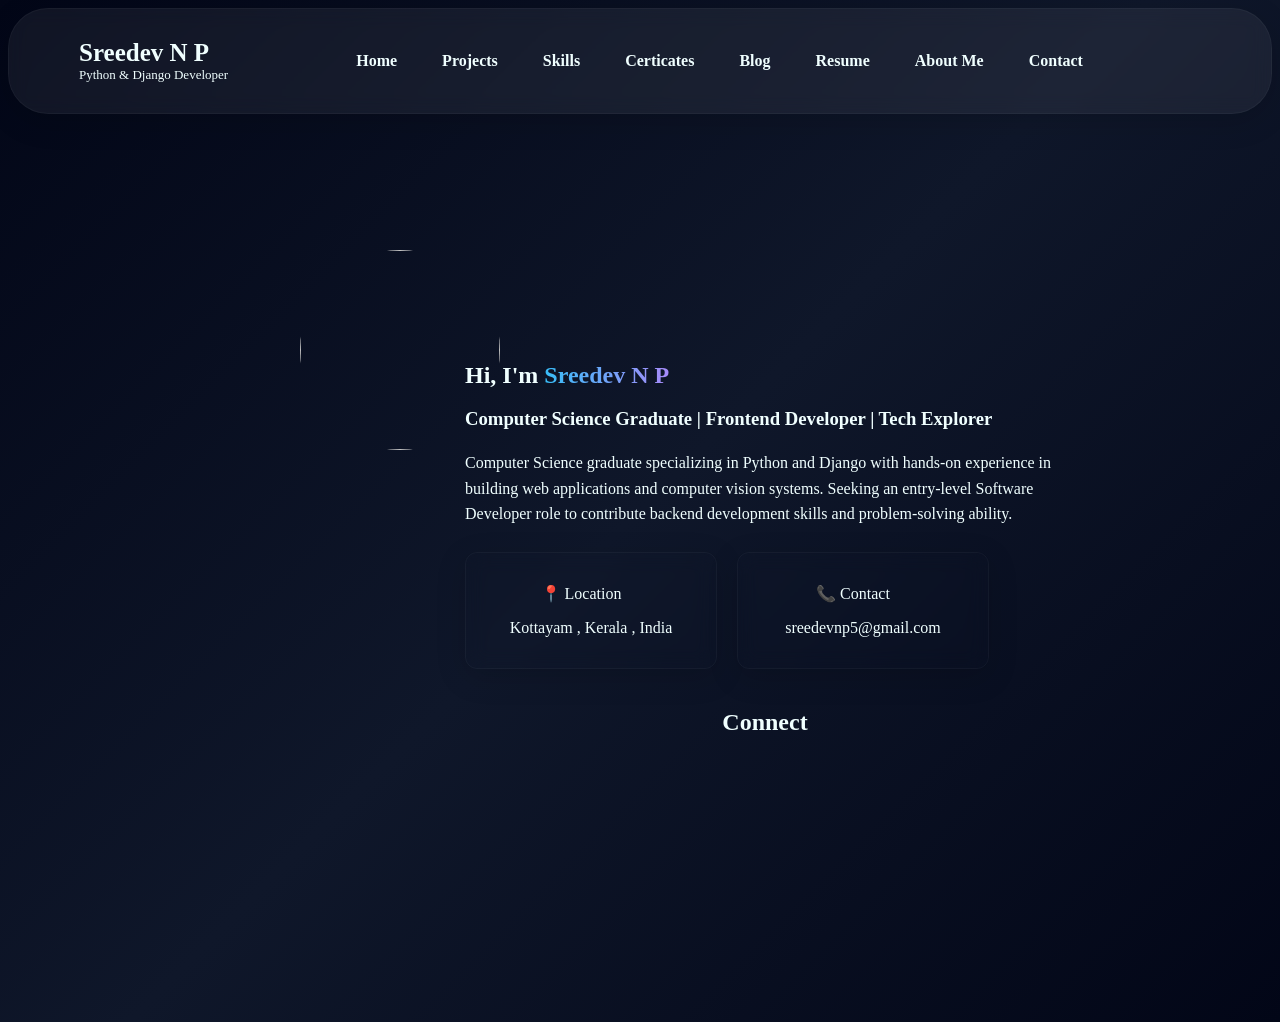
==== index.html @ a9ba6ffd "Add files via upload" ====
<html>
    <head>
        <title>Sreedev | Portfoilio</title>
        <meta name="viewport" content="width=device-width,initial-scale=1.0">
        <link rel="stylesheet" href="sd.css">
        <link rel="stylesheet" href="https://cdnjs.cloudflare.com/ajax/libs/font-awesome/7.0.1/css/all.min.css">
    </head>
    <body>
        <div class="main" id="home">
            <!-- Navigation bar -->
            <div class="nav">
                <i class="fa-brands fa-phoenix-squadron glowpulse fa-xl"></i><p class="logo">Sreedev N P <span class="logo2">Python & Django Developer</span></p>
                <!-- Menu -->
                <div class="menu">
                    <li class=item><a href="#home">Home</a></li>
                    <li class=item><a href="">Projects</a></li>
                    <li class=item><a href="">Skills</a></li>
                    <li class=item><a href="">Certicates</a></li>
                    <li class=item><a href="">Blog</a></li>
                    <li class=item><a href="">Resume</a></li>
                    <li class=item><a href="">About Me</a></li>
                    <li class=item><a href="">Contact</a></li>
                </div>
            </div>
            <!-- Main Content -->
            <section class="content">
                <div class="container1">
                    <div class="image">
                        <img src="me8.jpg">
                    </div>
                    <div class="container2">
                        <h1>Hi, I'm <span class="multi">Sreedev N P</span></h1>
                        <h3>Computer Science Graduate | Frontend Developer | Tech Explorer</h3>
                        <p class="p3">Computer Science graduate specializing in Python and Django with hands-on experience in building 
                            web applications and computer vision systems. Seeking an entry-level Software Developer role to 
                            contribute backend development skills and problem-solving ability. </p>
                        <div class="box">
                            <div class="one">
                                <p class="p1">📍 Location</p>
                                <p class="p2">Kottayam , Kerala , India</p>
                            </div>
                            <div class="one">
                                <p class="p1">📞 Contact</p>
                                <p class="p2">sreedevnp5@gmail.com</p>
                            </div>
                        </div>
                        <div class="connect">
                            <h1 class="name">Connect</h1>
                            <div class="icons">
                                <i class="fa-brands fa-github glowicon "></i>
                                <i class="fa-brands fa-square-linkedin glowicon "></i>
                                <i class="fa-regular fa-envelope glowicon "></i>
                                <i class="fa-brands fa-whatsapp glowicon "></i>
                                <i class="fa-brands fa-instagram glowicon "></i>
                                <i class="fa-brands fa-facebook glowicon "></i>
                            </div>
                        </div>
                    </div>
                </div>
            </section>
        </div>
    </body>
</html>
---- sd.css ----
body{
    background: linear-gradient(135deg, #020617, #0f172a, #020617);
}
.nav
{
display: flex;
align-items: center;
padding: 5px 60px;
background: rgba(255, 255, 255, 0.06);
border-radius: 40px;
backdrop-filter: blur(10px);
-webkit-backdrop-filter: blur(10px);
border: 1px solid rgba(255, 255, 255, 0.04);
box-shadow: 0 8px 30px rgba(0,0, 0, 0.15);
justify-content: space-between;
}

.logo{
    font-weight: bold;
    font-size: 25px;
    color: azure;
}

.logo2{
    display: block;
    font-weight: normal;
    font-size: 13px;
}

.menu {
    display: flex;
    list-style-type: none;
    margin: 0 auto;
    padding: 0;
    gap: 15px;
}

.item {
    padding:0px 15px;
}

.item a{
    text-decoration: none;
    font-weight: bold;
    color: azure;
}

.item a:hover {
    color:powderblue;
}

@keyframes glowpulse {
    0%{
        text-shadow: 0 0 5px;
        transform: scale(1);
    }

    50%{
         text-shadow: 0 0 15px;
         transform: scale(1.15);

    }
    
    100%{
         text-shadow: 0 0 5px;
         transform: scale(1);
    }
}

.glowpulse {
    animation:glowpulse 2s infinite ease-in-out;
    margin-right: 10px;
    color: azure;
}

.image {
    width: fit-content;
    height:fit-content;
    border-radius: 50%;
    position: absolute;
    top: 250px;
    left: 300px;
}

.image img{
    width: 200px;
    height: 200px;
    border-radius: 50%;
    object-fit:cover;
    cursor: pointer;
    object-position: 50% 60%;
    position: relative;
    z-index: 2;
}

.image:hover{
    transform: scale(1.05);
}

.image::before{
    content:"";
    position:absolute;
    inset: -6px;
    border-radius: 50%;
    background: linear-gradient(45deg,#6a11cb,#2575fc,#00c6ff);
    z-index: 1;
    opacity:0;
    transition: 0.4s ease;
    animation: rotate 4s linear infinite;
}

.image:hover::before{
    opacity:1;
    filter:blur(8px);
}

@keyframes rotate {
    0%{transform:rotate(0deg);}
    100%{transform:rotate(360deg);}
}

.container1{
    width:85%;
    max-width: 1100x;
    display: flex;
    align-items: center;
    justify-content: center;
    gap: 80px;
    
}

.content{
    min-height: 100vh;
    display: flex;
    align-items: center;
    justify-content: center;
}

.container2{
    margin-top: -15px;
    margin-left: 250px;
    color: azure;
    font-family: 'Times New Roman', Times, serif;
}

.container2 h1{
    margin-bottom:15px;
}

.container2 h3{
    margin-bottom:20px;
}



.multi{
    background: linear-gradient(90deg, #38bdf8, #a78bfa);
    -webkit-text-fill-color: transparent;
    -webkit-background-clip:text;
    background-clip: text;
}

.one{
    box-shadow: 0 8px 30px rgba(0,0, 0, 0.15);
    border-radius: 12px;
    backdrop-filter: blur(10px);
    -webkit-backdrop-filter: blur(10px);
    border: 1px solid rgba(255, 255, 255, 0.04);
    padding: 15px 25px;
    width:200px;
    position: relative;
    cursor: pointer;
}

.one:hover{
    transform: scale(1.1);
}

.p1{
    display: flex;
    justify-content: center;
    align-items: center;
    margin-right: 20px;
}

.p2{
    display: flex;
    justify-content: center;
    align-items: center;
}

.box{
    display: flex;
    gap:20px;
    margin-top: 20px;
}

.p3{
    width:600px;
    line-height: 1.6;
    margin-bottom: 25px;
}

.glowicon:hover{
    transform: scale(1.2);
    cursor: pointer;
    color:#00c6ff;
}

.icons i{
    margin-right:0 10px;
    font-size: 30px;
    transition: all 0.3s ease;
}

.connect h1{
    display: flex;
    justify-content: center;
}

.icons{
    margin-top: 35px;
    display: flex;
    justify-content: center;
}

.connect{
    margin-top: 40px;
}
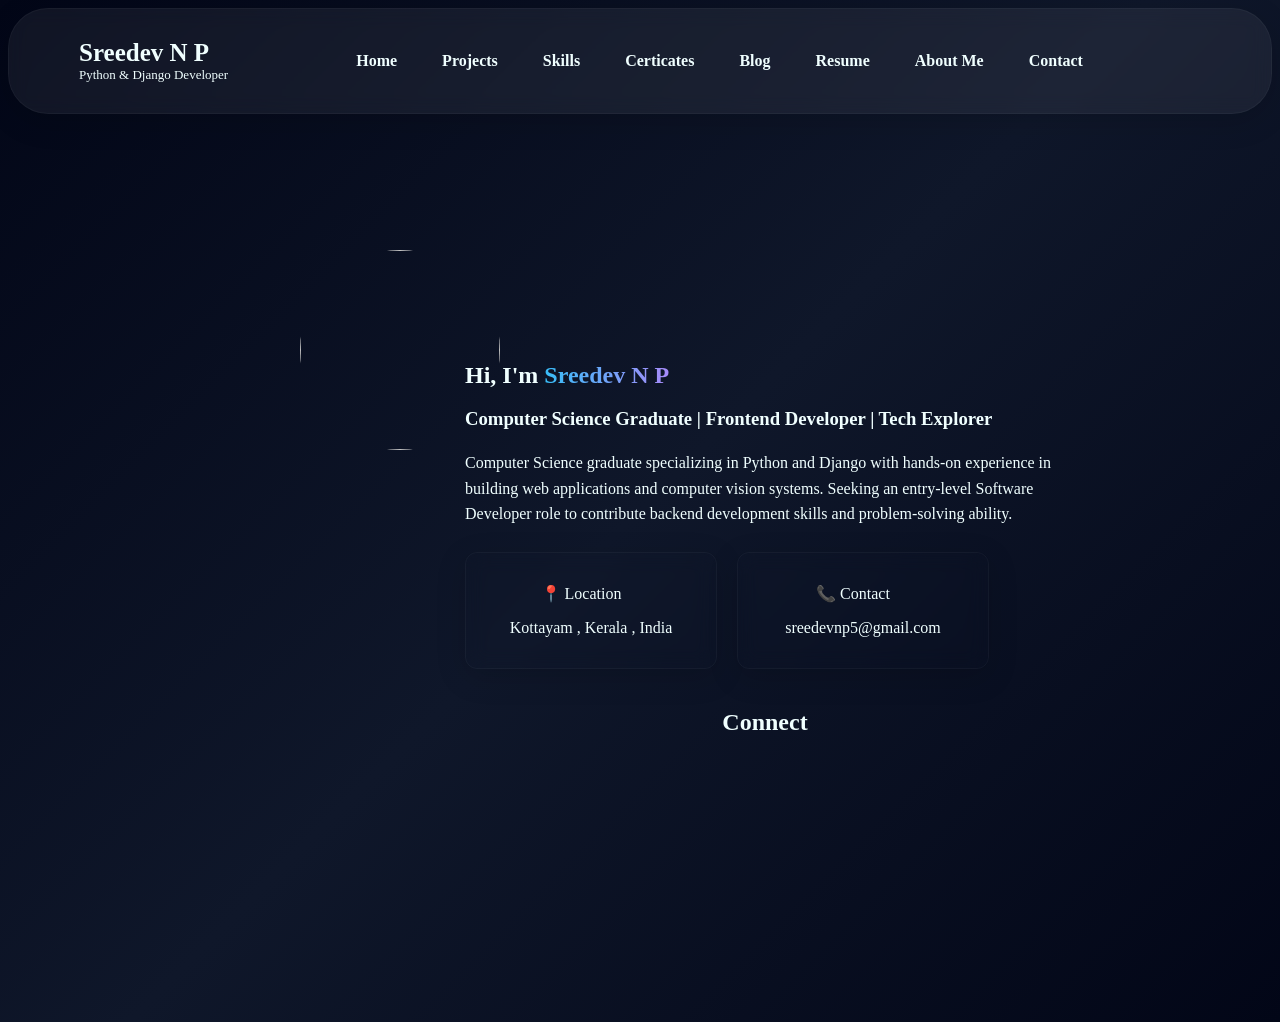
==== commit 3bd3811a: "Add files via upload" ====
--- a/index.html
+++ b/index.html
@@ -20,6 +20,9 @@
                     <li class=item><a href="">Resume</a></li>
                     <li class=item><a href="">About Me</a></li>
                     <li class=item><a href="">Contact</a></li>
+                </div>
+                <div class="hamburger" id="hamburger">
+                    ☰
                 </div>
             </div>
             <!-- Main Content -->
@@ -59,5 +62,6 @@
                 </div>
             </section>
         </div>
+        <script src="sdd.js"></script>
     </body>
 </html>
--- a/sd.css
+++ b/sd.css
@@ -226,4 +226,36 @@
 
 .connect{
     margin-top: 40px;
+}
+
+.hamburger {
+    display: none;
+    font-size: 28px;
+    cursor: pointer;
+}
+
+@media (max-width:768px) {
+
+    .menu{
+        display: none;
+        flex-direction: column;
+        position: absolute;
+        top: 70px;
+        right: 20px;
+        background:#020617;
+        padding: 20px;
+        border-radius: 10px;
+    }
+
+    .menu:hover{
+        color: forestgreen;
+    }
+
+    .hamburger{
+        display: block;
+    }
+
+    .menu.active{
+        display: flex;
+    }
 }
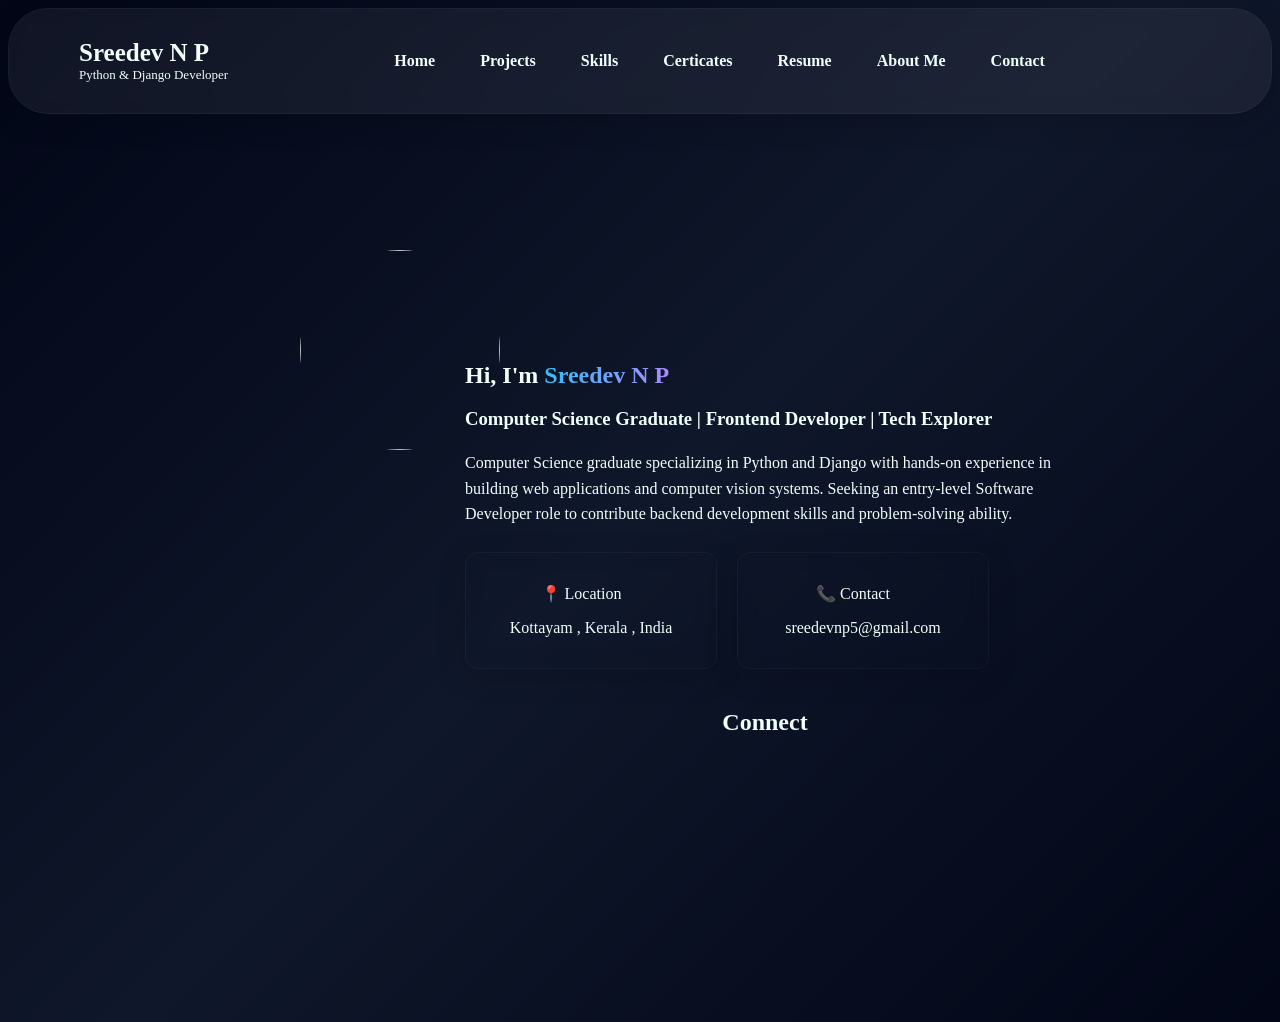
==== commit b8dc6f8f: "Add files via upload" ====
--- a/index.html
+++ b/index.html
@@ -16,7 +16,6 @@
                     <li class=item><a href="">Projects</a></li>
                     <li class=item><a href="">Skills</a></li>
                     <li class=item><a href="">Certicates</a></li>
-                    <li class=item><a href="">Blog</a></li>
                     <li class=item><a href="">Resume</a></li>
                     <li class=item><a href="">About Me</a></li>
                     <li class=item><a href="">Contact</a></li>
--- a/sd.css
+++ b/sd.css
@@ -247,10 +247,6 @@
         border-radius: 10px;
     }
 
-    .menu:hover{
-        color: forestgreen;
-    }
-
     .hamburger{
         display: block;
     }
@@ -258,4 +254,23 @@
     .menu.active{
         display: flex;
     }
+
+    .image{
+        top: 400px;
+        left: 100px;
+    }
+
+    .image img{
+        width: 150px;
+        height: 150px;
+    }
+    .container2{
+        margin-top: -150px;
+        margin-left: 250px;
+    }
+
+    .container2 h1{
+        text-align: center;
+    }
+
 }
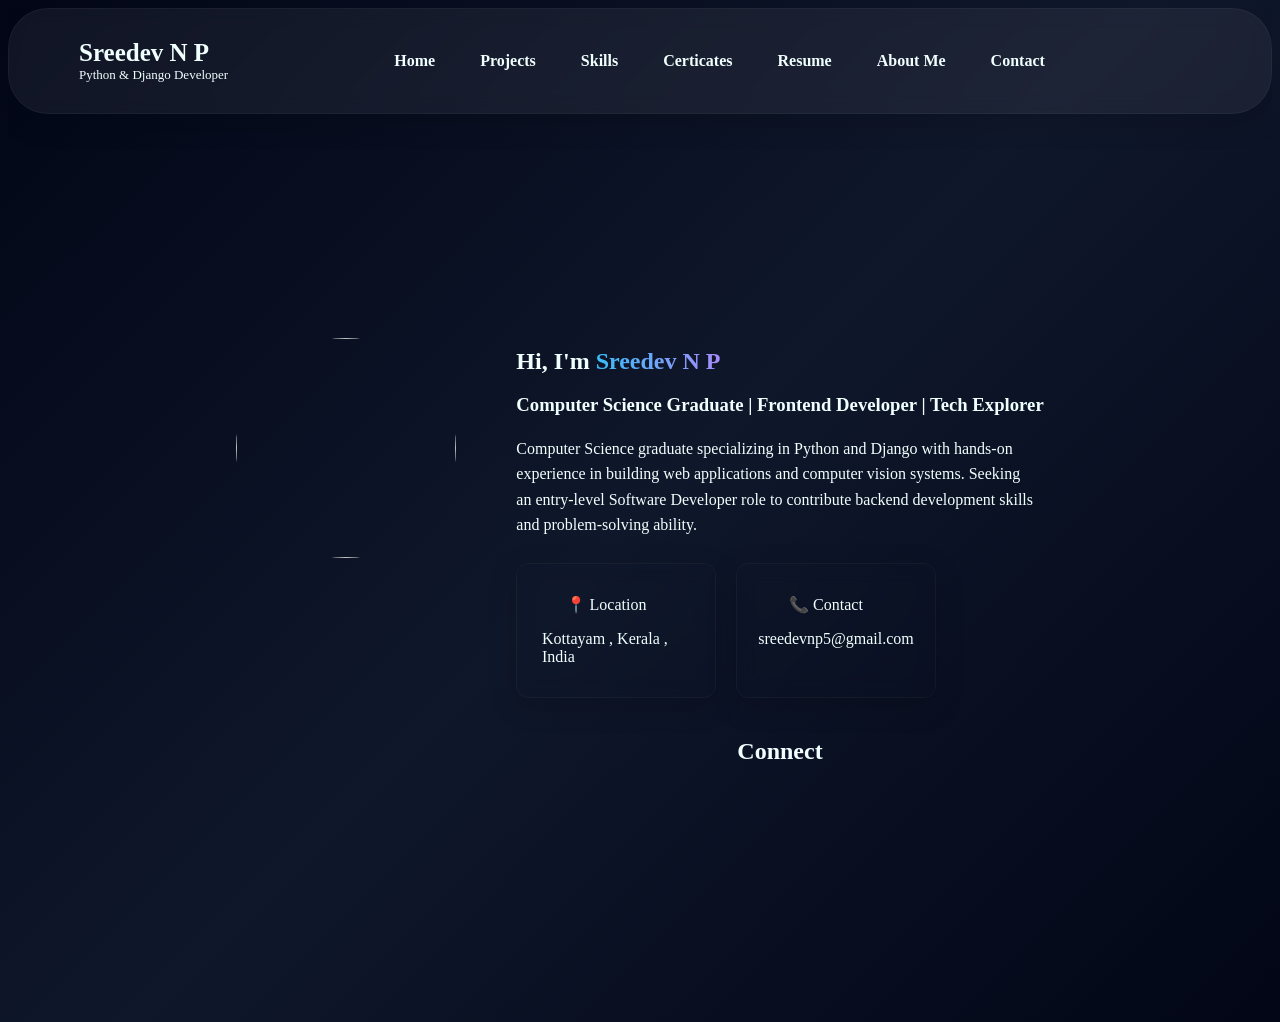
==== commit 953414ee: "Add files via upload" ====
--- a/index.html
+++ b/index.html
@@ -1,29 +1,29 @@
 <html>
     <head>
         <title>Sreedev | Portfoilio</title>
-        <meta name="viewport" content="width=device-width,initial-scale=1.0">
+        <meta name="viewport" content="width=device-width, initial-scale=1.0">
         <link rel="stylesheet" href="sd.css">
         <link rel="stylesheet" href="https://cdnjs.cloudflare.com/ajax/libs/font-awesome/7.0.1/css/all.min.css">
     </head>
     <body>
         <div class="main" id="home">
             <!-- Navigation bar -->
-            <div class="nav">
-                <i class="fa-brands fa-phoenix-squadron glowpulse fa-xl"></i><p class="logo">Sreedev N P <span class="logo2">Python & Django Developer</span></p>
-                <!-- Menu -->
-                <div class="menu">
-                    <li class=item><a href="#home">Home</a></li>
-                    <li class=item><a href="">Projects</a></li>
-                    <li class=item><a href="">Skills</a></li>
-                    <li class=item><a href="">Certicates</a></li>
-                    <li class=item><a href="">Resume</a></li>
-                    <li class=item><a href="">About Me</a></li>
-                    <li class=item><a href="">Contact</a></li>
+                <div class="nav">
+                    <i class="fa-brands fa-phoenix-squadron glowpulse fa-xl"></i><p class="logo">Sreedev N P <span class="logo2">Python & Django Developer</span></p>
+                    <div class="hamburger" id="hamburger">
+                        ☰
+                    </div>
+                    <!-- Menu -->
+                    <div class="menu">
+                        <li class=item><a href="#home">Home</a></li>
+                        <li class=item><a href="">Projects</a></li>
+                        <li class=item><a href="">Skills</a></li>
+                        <li class=item><a href="">Certicates</a></li>
+                        <li class=item><a href="">Resume</a></li>
+                        <li class=item><a href="">About Me</a></li>
+                        <li class=item><a href="">Contact</a></li>
+                    </div>
                 </div>
-                <div class="hamburger" id="hamburger">
-                    ☰
-                </div>
-            </div>
             <!-- Main Content -->
             <section class="content">
                 <div class="container1">
--- a/sd.css
+++ b/sd.css
@@ -1,5 +1,19 @@
 body{
     background: linear-gradient(135deg, #020617, #0f172a, #020617);
+    min-height: 100vh;
+}
+
+html, body {
+    overflow-x: hidden;
+}
+.one,
+.image,
+.glowpulse {
+    transform-origin: center;
+    will-change: transform;
+}
+* {
+    box-sizing: border-box;
 }
 .nav
 {
@@ -13,6 +27,8 @@
 border: 1px solid rgba(255, 255, 255, 0.04);
 box-shadow: 0 8px 30px rgba(0,0, 0, 0.15);
 justify-content: space-between;
+position: relative;
+z-index: 5000;
 }
 
 .logo{
@@ -71,20 +87,19 @@
     animation:glowpulse 2s infinite ease-in-out;
     margin-right: 10px;
     color: azure;
+    display: inline-block;
 }
 
 .image {
     width: fit-content;
     height:fit-content;
     border-radius: 50%;
-    position: absolute;
-    top: 250px;
-    left: 300px;
+    margin-top: 10px;
 }
 
 .image img{
-    width: 200px;
-    height: 200px;
+    width: 220px;
+    height: 220px;
     border-radius: 50%;
     object-fit:cover;
     cursor: pointer;
@@ -121,12 +136,11 @@
 
 .container1{
     width:85%;
-    max-width: 1100x;
-    display: flex;
-    align-items: center;
-    justify-content: center;
-    gap: 80px;
-    
+    max-width: 1100px;
+    display: flex;
+    align-items: flex-start;
+    justify-content: center;
+    gap: 60px;
 }
 
 .content{
@@ -134,11 +148,13 @@
     display: flex;
     align-items: center;
     justify-content: center;
+    padding: 60px 0;
+    z-index: 1;
+    position: relative;
 }
 
 .container2{
-    margin-top: -15px;
-    margin-left: 250px;
+    
     color: azure;
     font-family: 'Times New Roman', Times, serif;
 }
@@ -196,7 +212,7 @@
 }
 
 .p3{
-    width:600px;
+    max-width:520px;
     line-height: 1.6;
     margin-bottom: 25px;
 }
@@ -208,7 +224,7 @@
 }
 
 .icons i{
-    margin-right:0 10px;
+    margin:0 10px;
     font-size: 30px;
     transition: all 0.3s ease;
 }
@@ -234,17 +250,26 @@
     cursor: pointer;
 }
 
+
+
 @media (max-width:768px) {
 
     .menu{
-        display: none;
-        flex-direction: column;
-        position: absolute;
-        top: 70px;
-        right: 20px;
-        background:#020617;
-        padding: 20px;
-        border-radius: 10px;
+    display: none;
+    flex-direction: column;
+    position: absolute;
+    top: 70px;
+    right: 20px;
+    background:#020617;
+    padding: 20px;
+    border-radius: 10px;
+    z-index: 1000;
+     min-width: 180px;
+    box-shadow: 0 10px 25px rgba(0,0,0,0.4);
+}
+
+    .menu.active{
+        display: flex;
     }
 
     .hamburger{
@@ -256,8 +281,7 @@
     }
 
     .image{
-        top: 400px;
-        left: 100px;
+        position: static;
     }
 
     .image img{
@@ -265,12 +289,43 @@
         height: 150px;
     }
     .container2{
-        margin-top: -150px;
-        margin-left: 250px;
+        padding: 0 15px;
+        margin-left: 0;
+
+    }
+
+    .container2 h3{
+        font-size: 14px;
     }
 
     .container2 h1{
         text-align: center;
-    }
-
+        display: flex;
+        font-size: 24px;
+    }
+
+    .container1{
+        flex-direction: column;
+        align-items: center;
+        text-align: center;
+        gap: 25px;
+    }
+
+    .p3{
+        font-size: 13px;
+        line-height: 1.6;
+    }
+
+    .content{
+        padding-top:20px;
+    }
+
+    .box{
+        flex-direction: column;
+        align-items: center;
+    }
+
+    .nav{
+        padding: 5px 20px;
+    }
 }
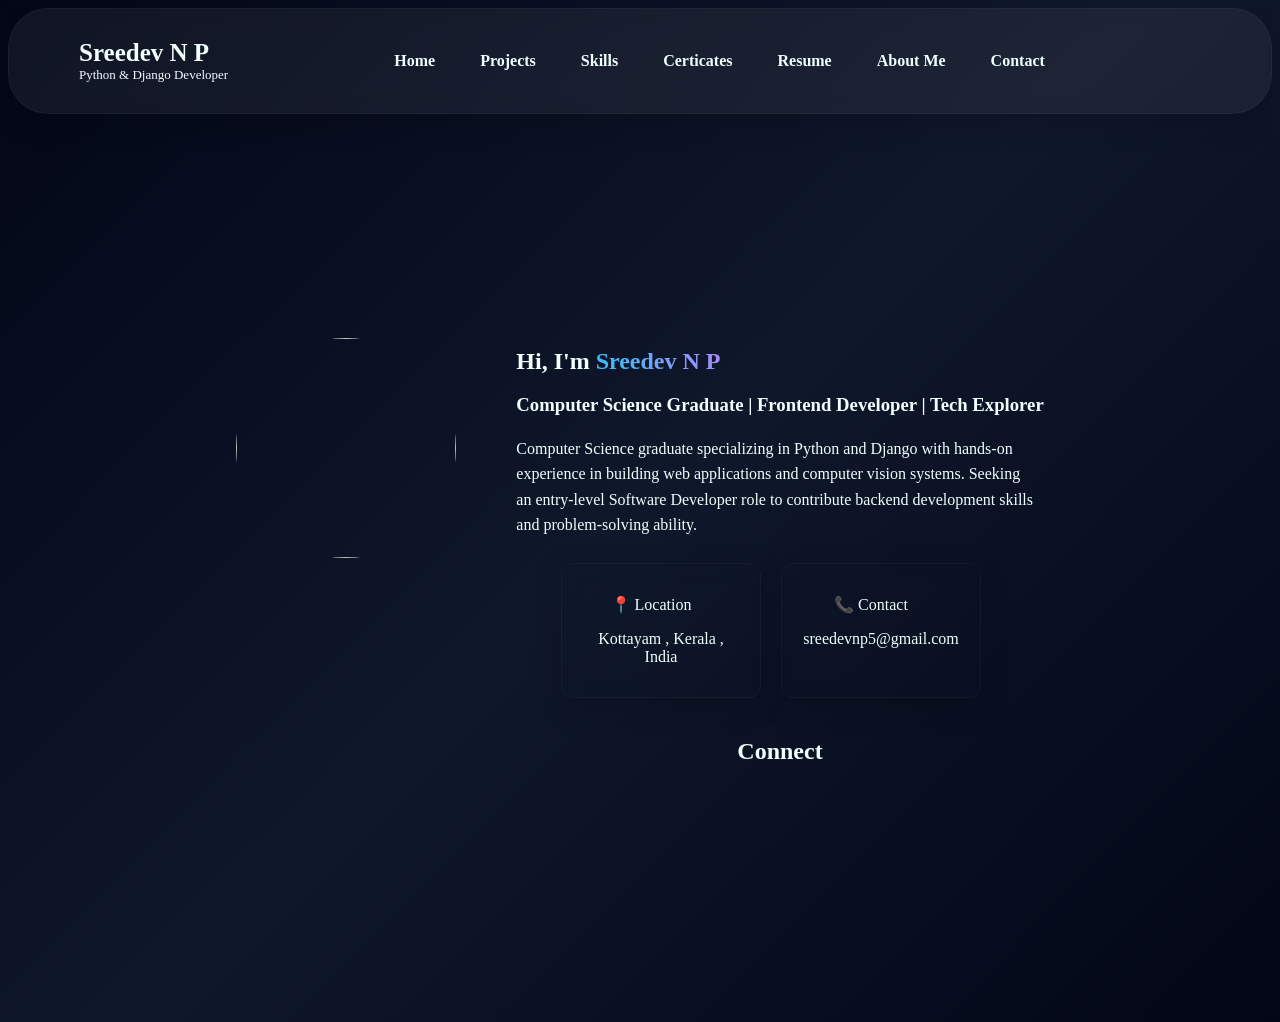
==== commit f99e19d1: "Add files via upload" ====
--- a/index.html
+++ b/index.html
@@ -31,7 +31,7 @@
                         <img src="me8.jpg">
                     </div>
                     <div class="container2">
-                        <h1>Hi, I'm <span class="multi">Sreedev N P</span></h1>
+                        <h1>Hi, I'm <span class="multi">    Sreedev N P</span></h1>
                         <h3>Computer Science Graduate | Frontend Developer | Tech Explorer</h3>
                         <p class="p3">Computer Science graduate specializing in Python and Django with hands-on experience in building 
                             web applications and computer vision systems. Seeking an entry-level Software Developer role to 
@@ -49,12 +49,12 @@
                         <div class="connect">
                             <h1 class="name">Connect</h1>
                             <div class="icons">
-                                <i class="fa-brands fa-github glowicon "></i>
-                                <i class="fa-brands fa-square-linkedin glowicon "></i>
-                                <i class="fa-regular fa-envelope glowicon "></i>
-                                <i class="fa-brands fa-whatsapp glowicon "></i>
-                                <i class="fa-brands fa-instagram glowicon "></i>
-                                <i class="fa-brands fa-facebook glowicon "></i>
+                                <a href="https://github.com/sreedevnp"><i class="fa-brands fa-github glowicon "></i></a>
+                                <a href="https://www.linkedin.com/in/sreedev-n-p-60b90a249/"><i class="fa-brands fa-square-linkedin glowicon "></i></a>
+                                <a href="https://mail.google.com/mail/?view=cm&fs=1&to=sreedevnp5@gmail.com"><i class="fa-regular fa-envelope glowicon "></i></a>
+                                <a href="https://wa.me/9037525216"><i class="fa-brands fa-whatsapp glowicon "></i></a>
+                                <a href="https://www.instagram.com/_the_._stereo__"><i class="fa-brands fa-instagram glowicon "></i></a>
+                                <!-- <a href="https://www.facebook.com/sreedev.np"><i class="fa-brands fa-facebook glowicon "></i></a> -->
                             </div>
                         </div>
                     </div>
--- a/sd.css
+++ b/sd.css
@@ -182,7 +182,7 @@
     backdrop-filter: blur(10px);
     -webkit-backdrop-filter: blur(10px);
     border: 1px solid rgba(255, 255, 255, 0.04);
-    padding: 15px 25px;
+    padding: 15px 30px;
     width:200px;
     position: relative;
     cursor: pointer;
@@ -202,19 +202,24 @@
 .p2{
     display: flex;
     justify-content: center;
-    align-items: center;
+    text-align: center;
 }
 
 .box{
     display: flex;
     gap:20px;
     margin-top: 20px;
+    padding:0 45px;
 }
 
 .p3{
     max-width:520px;
     line-height: 1.6;
     margin-bottom: 25px;
+}
+
+.glowicon{
+    color: aliceblue;
 }
 
 .glowicon:hover{
@@ -260,12 +265,14 @@
     position: absolute;
     top: 70px;
     right: 20px;
-    background:#020617;
+    backdrop-filter: blur(30px);
+    -webkit-backdrop-filter: blur(1\30px);
     padding: 20px;
     border-radius: 10px;
     z-index: 1000;
-     min-width: 180px;
-    box-shadow: 0 10px 25px rgba(0,0,0,0.4);
+    min-width: 180px;
+    box-shadow: 0 10px 25px rgb(0, 0, 0);
+    background: #000000b9;
 }
 
     .menu.active{
@@ -302,6 +309,7 @@
         text-align: center;
         display: flex;
         font-size: 24px;
+        justify-content: center;
     }
 
     .container1{
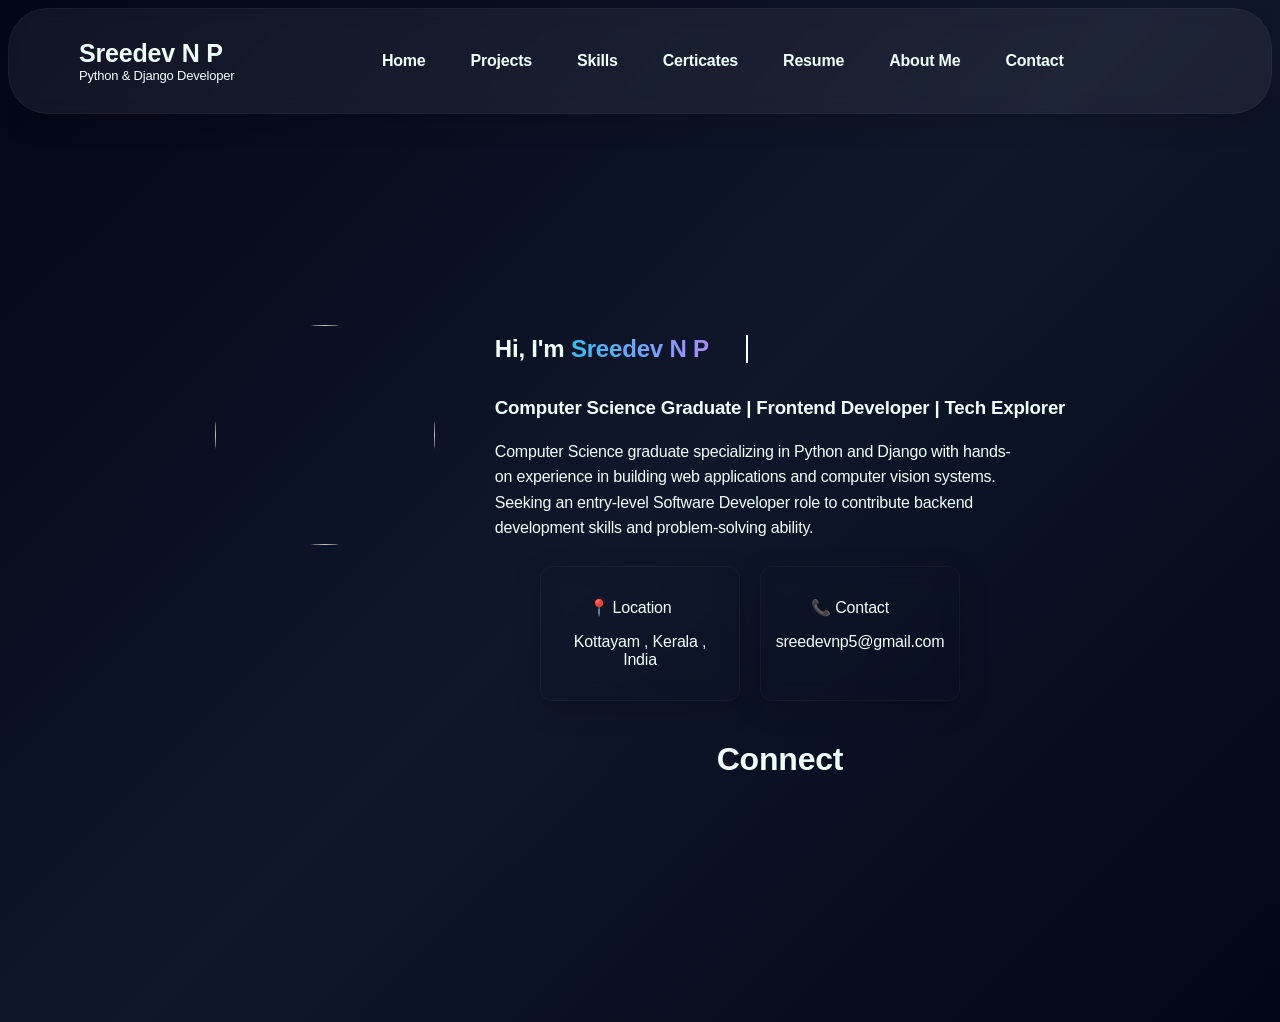
==== commit 6742d733: "Add files via upload" ====
--- a/index.html
+++ b/index.html
@@ -4,6 +4,7 @@
         <meta name="viewport" content="width=device-width, initial-scale=1.0">
         <link rel="stylesheet" href="sd.css">
         <link rel="stylesheet" href="https://cdnjs.cloudflare.com/ajax/libs/font-awesome/7.0.1/css/all.min.css">
+        <link href="https://fonts.googleapis.com/css2?family=Poppins:wght@400;500;600;700&display=swap" rel="stylesheet">
     </head>
     <body>
         <div class="main" id="home">
@@ -31,7 +32,7 @@
                         <img src="me8.jpg">
                     </div>
                     <div class="container2">
-                        <h1>Hi, I'm <span class="multi">    Sreedev N P</span></h1>
+                        <h1>Hi, I'm <span class="multi">Sreedev N P</span></h1>
                         <h3>Computer Science Graduate | Frontend Developer | Tech Explorer</h3>
                         <p class="p3">Computer Science graduate specializing in Python and Django with hands-on experience in building 
                             web applications and computer vision systems. Seeking an entry-level Software Developer role to 
@@ -47,11 +48,11 @@
                             </div>
                         </div>
                         <div class="connect">
-                            <h1 class="name">Connect</h1>
+                            <p class="name">Connect</p>
                             <div class="icons">
                                 <a href="https://github.com/sreedevnp"><i class="fa-brands fa-github glowicon "></i></a>
                                 <a href="https://www.linkedin.com/in/sreedev-n-p-60b90a249/"><i class="fa-brands fa-square-linkedin glowicon "></i></a>
-                                <a href="https://mail.google.com/mail/?view=cm&fs=1&to=sreedevnp5@gmail.com"><i class="fa-regular fa-envelope glowicon "></i></a>
+                                <a href="mailto:sreedevnp5@gmail.com?subject=Contact%20from%20Your%20Portfolio%20Website"><i class="fa-regular fa-envelope glowicon "></i></a>
                                 <a href="https://wa.me/9037525216"><i class="fa-brands fa-whatsapp glowicon "></i></a>
                                 <a href="https://www.instagram.com/_the_._stereo__"><i class="fa-brands fa-instagram glowicon "></i></a>
                                 <!-- <a href="https://www.facebook.com/sreedev.np"><i class="fa-brands fa-facebook glowicon "></i></a> -->
--- a/sd.css
+++ b/sd.css
@@ -1,6 +1,9 @@
 body{
     background: linear-gradient(135deg, #020617, #0f172a, #020617);
     min-height: 100vh;
+    font-family: 'Inter', sans-serif;
+    -webkit-font-smoothing: antialiased;
+    letter-spacing: -0.2px;
 }
 
 html, body {
@@ -156,12 +159,53 @@
 .container2{
     
     color: azure;
-    font-family: 'Times New Roman', Times, serif;
 }
 
 .container2 h1{
     margin-bottom:15px;
-}
+    display: inline-block;
+    overflow: hidden;
+    white-space: nowrap;
+    animation: typing 5s steps(19) forwards , blink 0.7s infinite;
+    border-right: 2px solid white;
+}
+
+@keyframes blink {
+
+    0%{
+        border-color:white;
+    }
+
+    50%{
+        border-color: transparent;
+    }
+
+    100%{
+        border-color: white;
+    }
+    
+}
+
+@keyframes typing {
+
+    from{
+        width:0;
+    }
+
+    to{
+        width:19ch;
+    }
+    
+}
+
+.name{
+    font-size: 32px;
+    display: flex;
+    justify-content: center;
+    margin-bottom:15px;
+    font-weight: bold;
+}
+
 
 .container2 h3{
     margin-bottom:20px;
@@ -237,6 +281,7 @@
 .connect h1{
     display: flex;
     justify-content: center;
+    font-size: 32px;
 }
 
 .icons{
@@ -307,6 +352,12 @@
 
     .container2 h1{
         text-align: center;
+        font-size: 24px;
+        justify-content: center;
+    }
+
+    .name{
+        text-align: center;
         display: flex;
         font-size: 24px;
         justify-content: center;
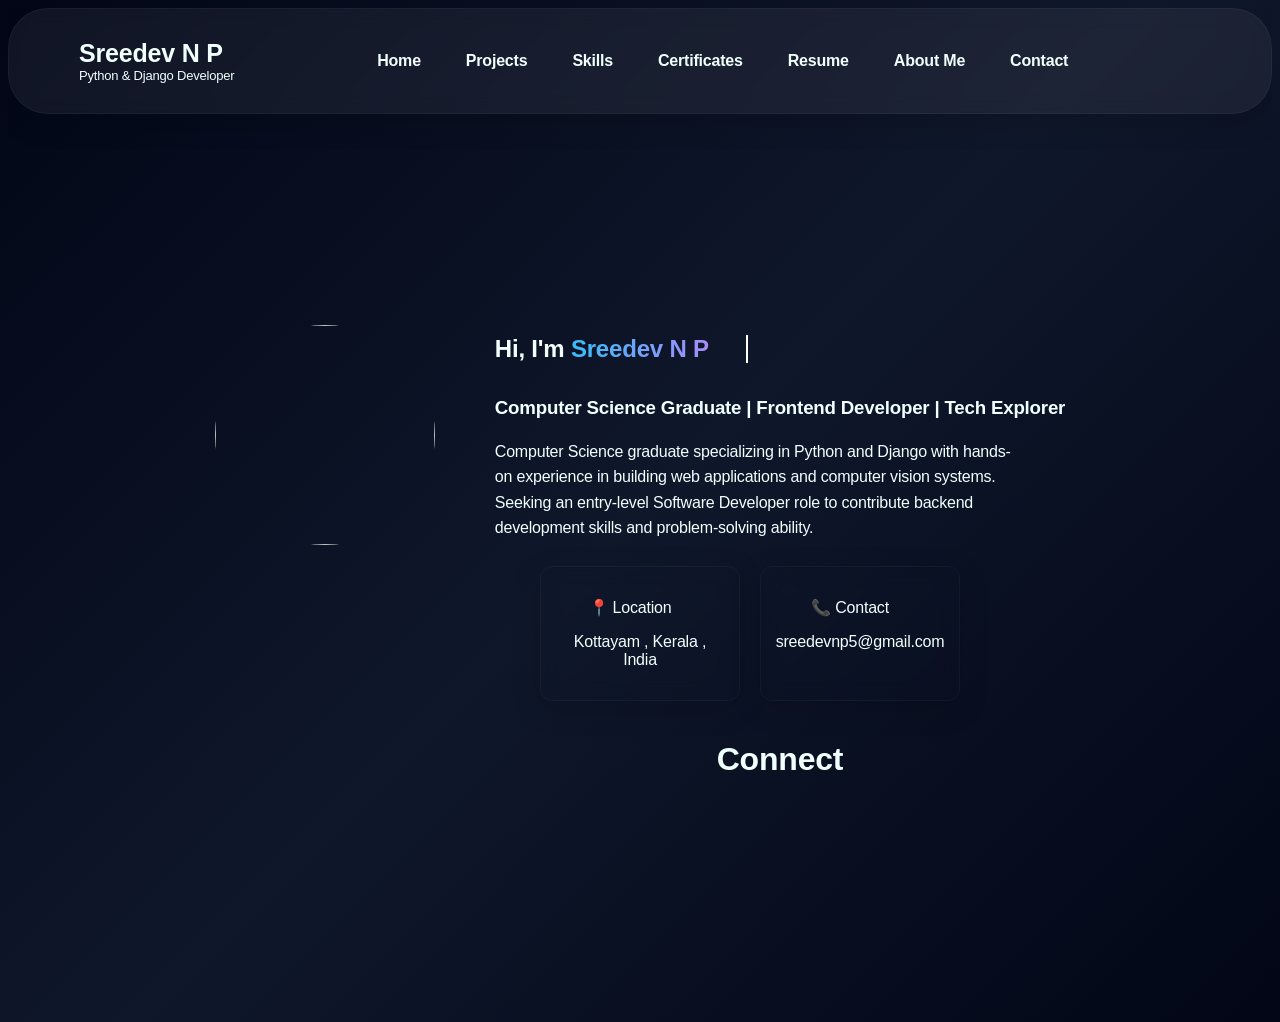
==== commit c442c1cc: "Add files via upload" ====
--- a/index.html
+++ b/index.html
@@ -17,9 +17,9 @@
                     <!-- Menu -->
                     <div class="menu">
                         <li class=item><a href="#home">Home</a></li>
-                        <li class=item><a href="">Projects</a></li>
+                        <li class=item><a href="projects.html">Projects</a></li>
                         <li class=item><a href="">Skills</a></li>
-                        <li class=item><a href="">Certicates</a></li>
+                        <li class=item><a href="">Certificates</a></li>
                         <li class=item><a href="">Resume</a></li>
                         <li class=item><a href="">About Me</a></li>
                         <li class=item><a href="">Contact</a></li>
--- a/sd.css
+++ b/sd.css
@@ -4,10 +4,16 @@
     font-family: 'Inter', sans-serif;
     -webkit-font-smoothing: antialiased;
     letter-spacing: -0.2px;
-}
-
-html, body {
     overflow-x: hidden;
+}
+
+html{
+    scroll-behavior: smooth;
+    overflow-x: hidden;
+}
+
+.section{
+    padding: 80px 20px;
 }
 .one,
 .image,
@@ -221,6 +227,7 @@
 }
 
 .one{
+    transition: transform 0.3s ease, box-shadow 0.3s ease;
     box-shadow: 0 8px 30px rgba(0,0, 0, 0.15);
     border-radius: 12px;
     backdrop-filter: blur(10px);
@@ -233,7 +240,8 @@
 }
 
 .one:hover{
-    transform: scale(1.1);
+    transform: translateY(-8px);
+    box-shadow: 0 12px 35px rgba(0,0,0,0.25);
 }
 
 .p1{
